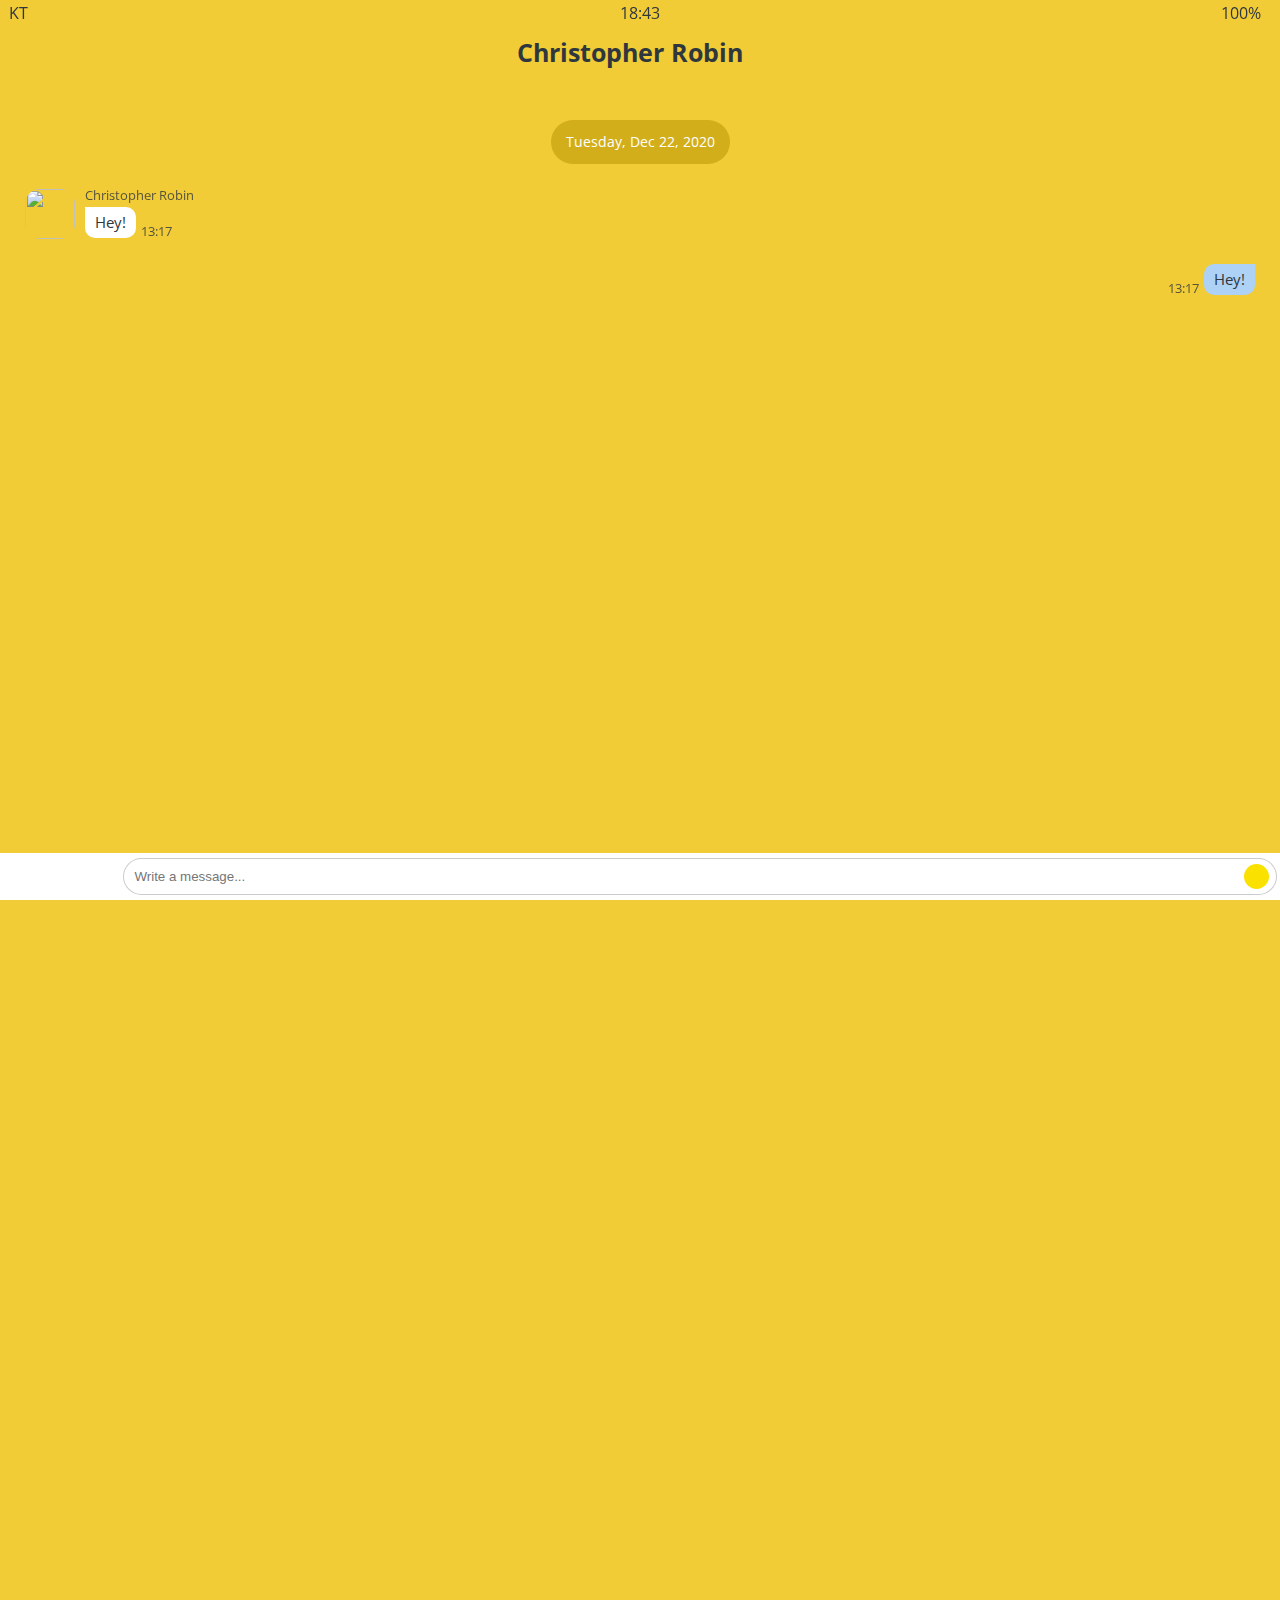
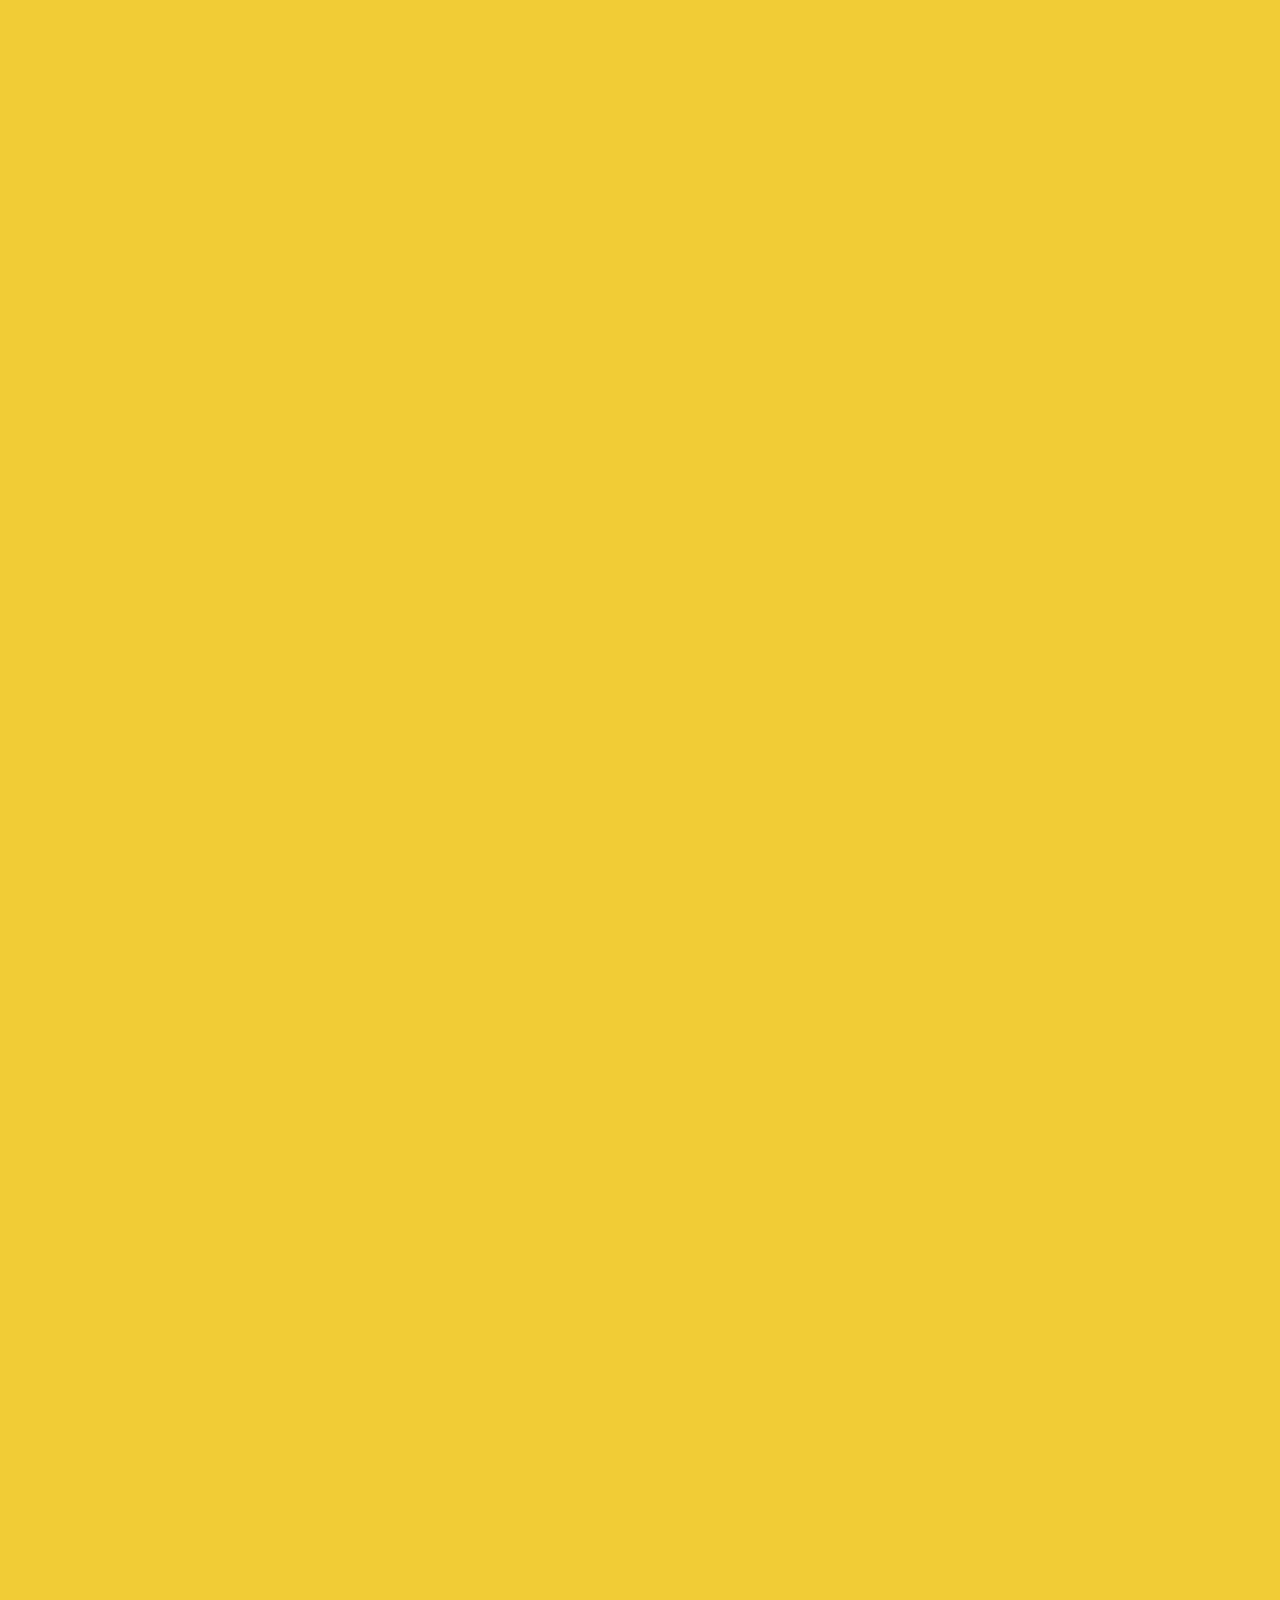
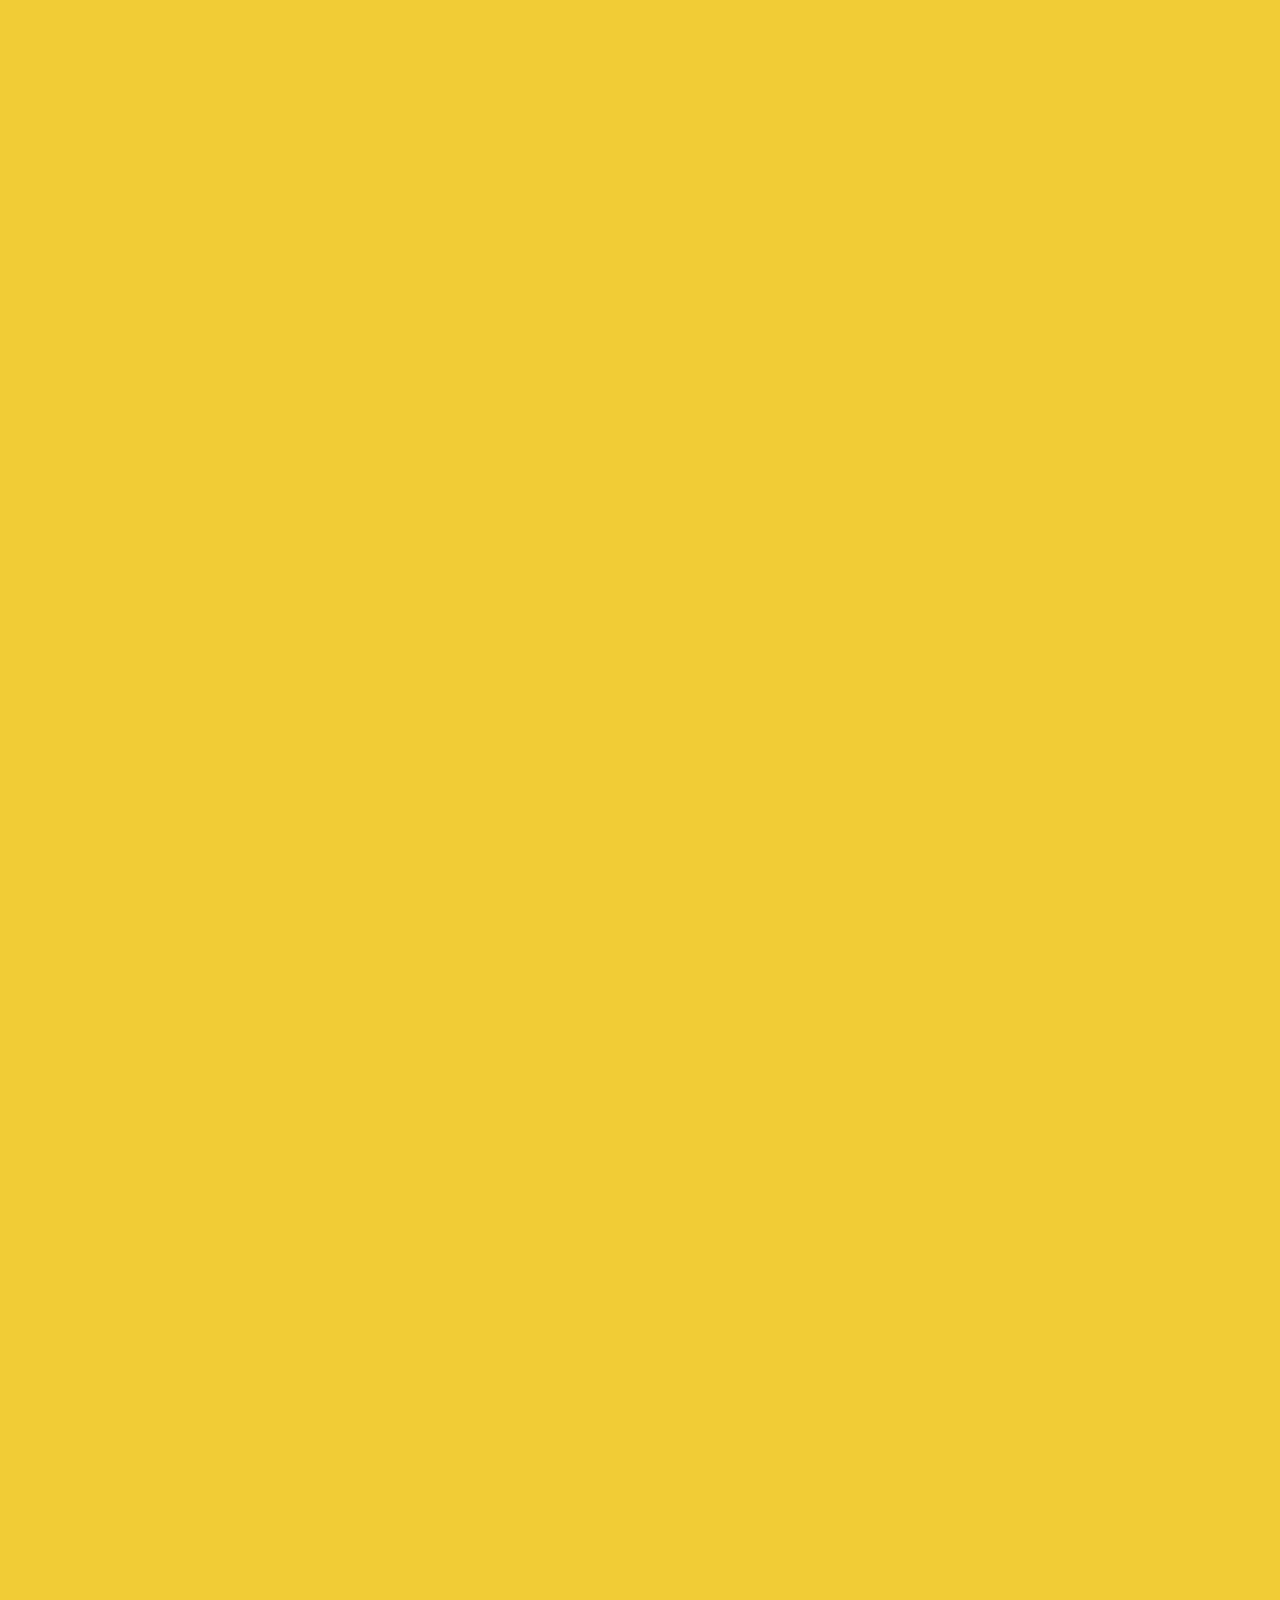
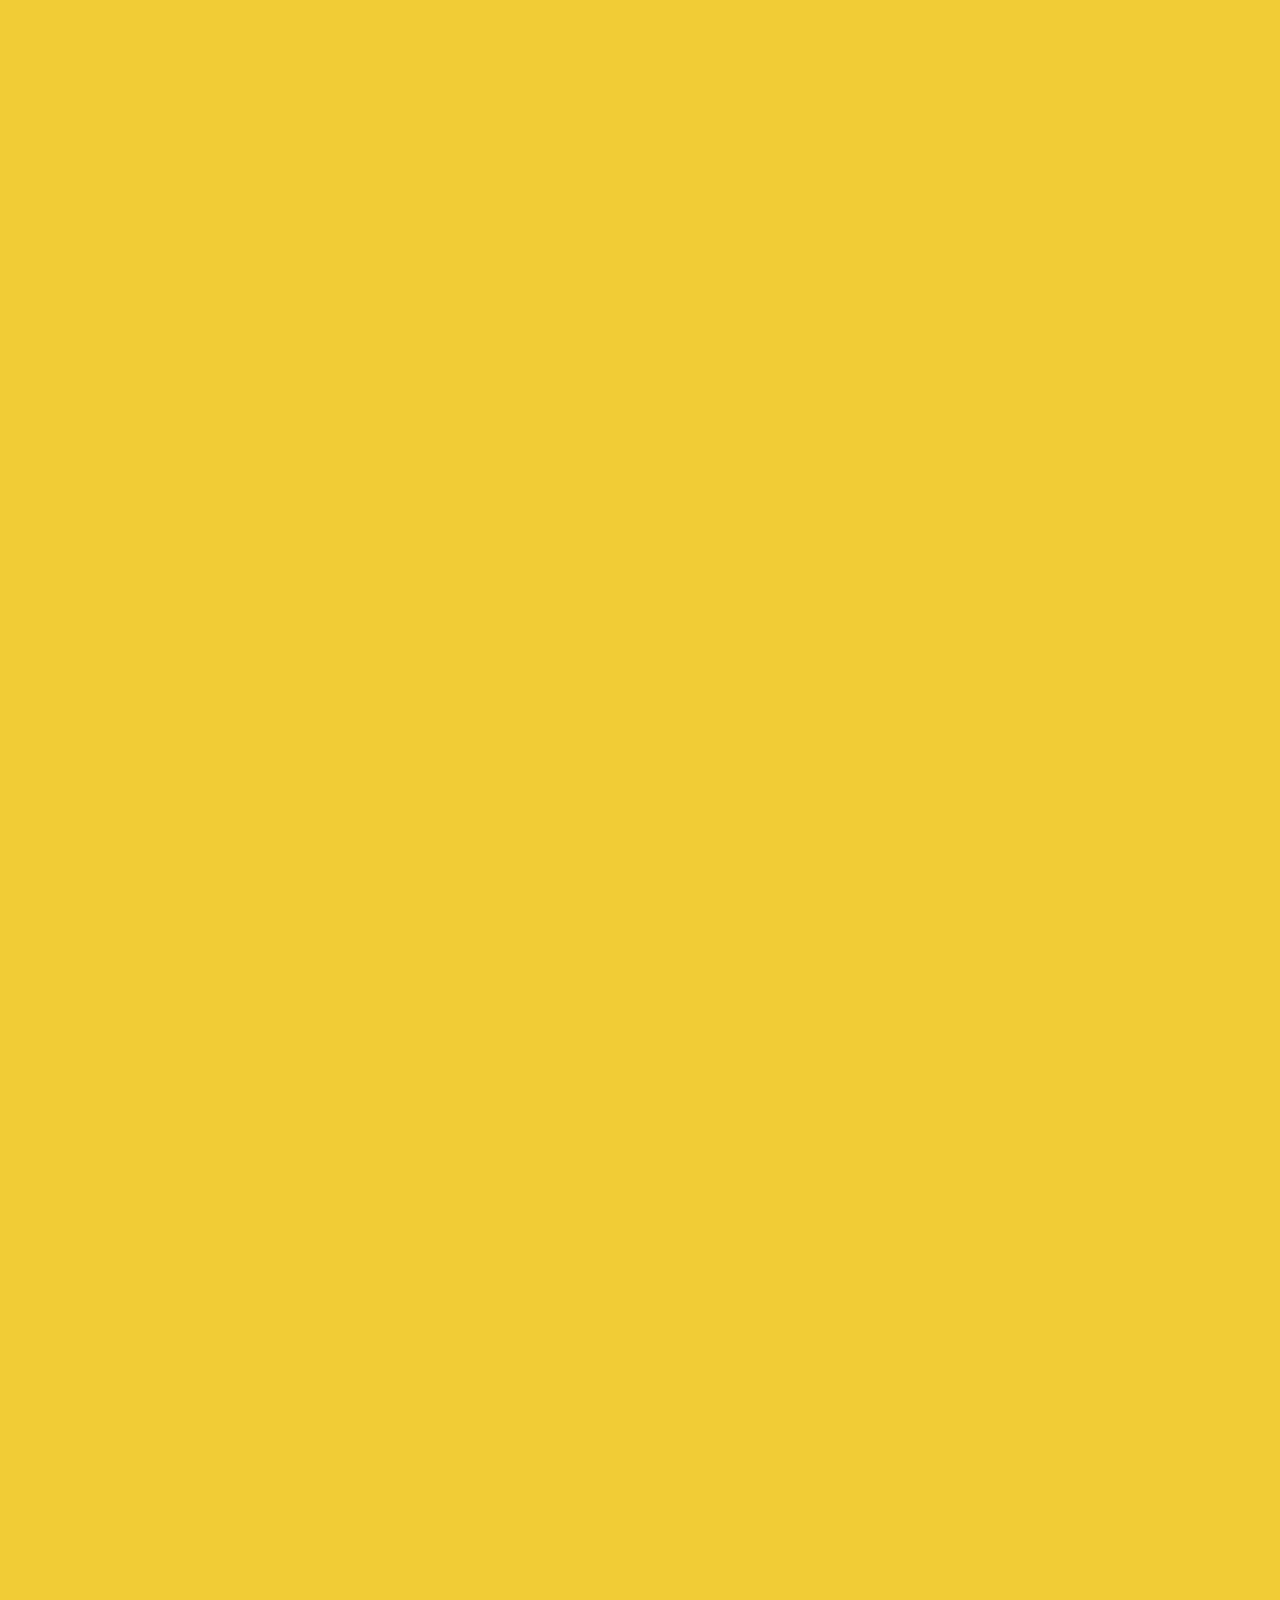
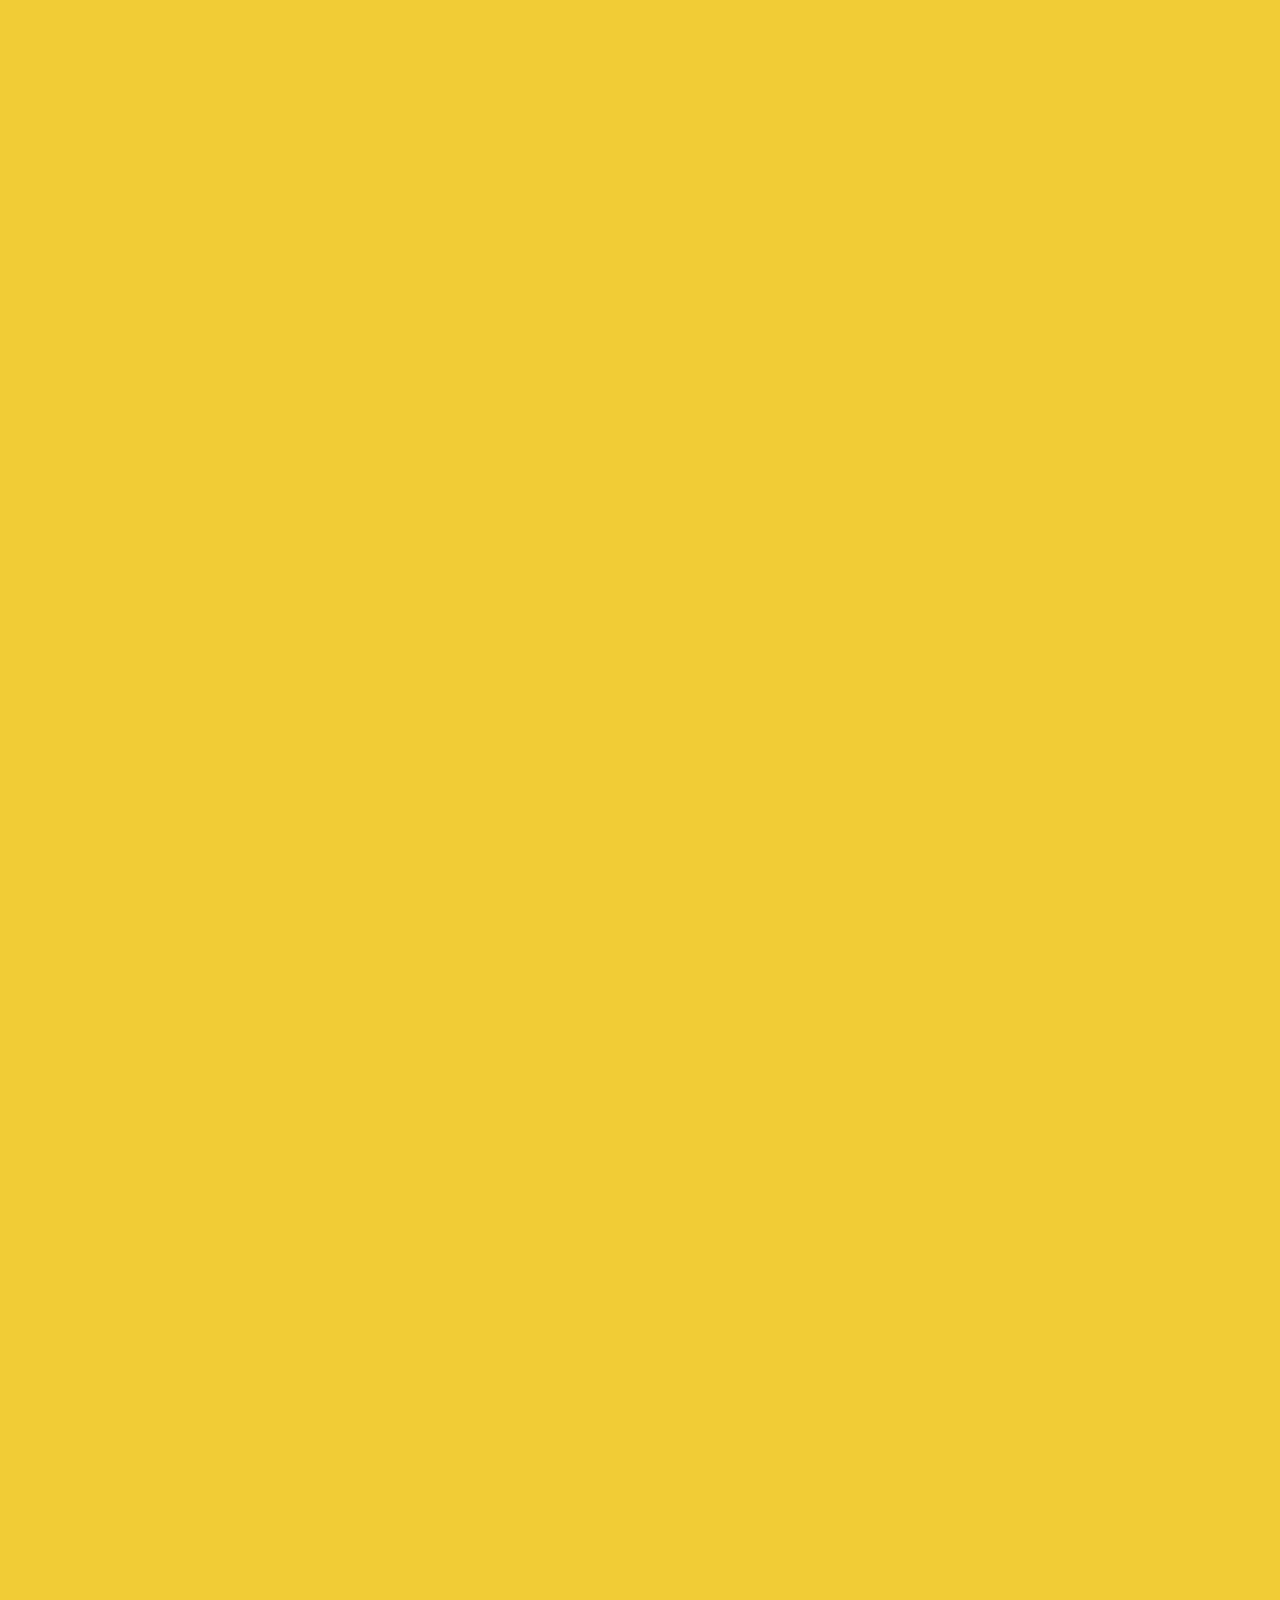
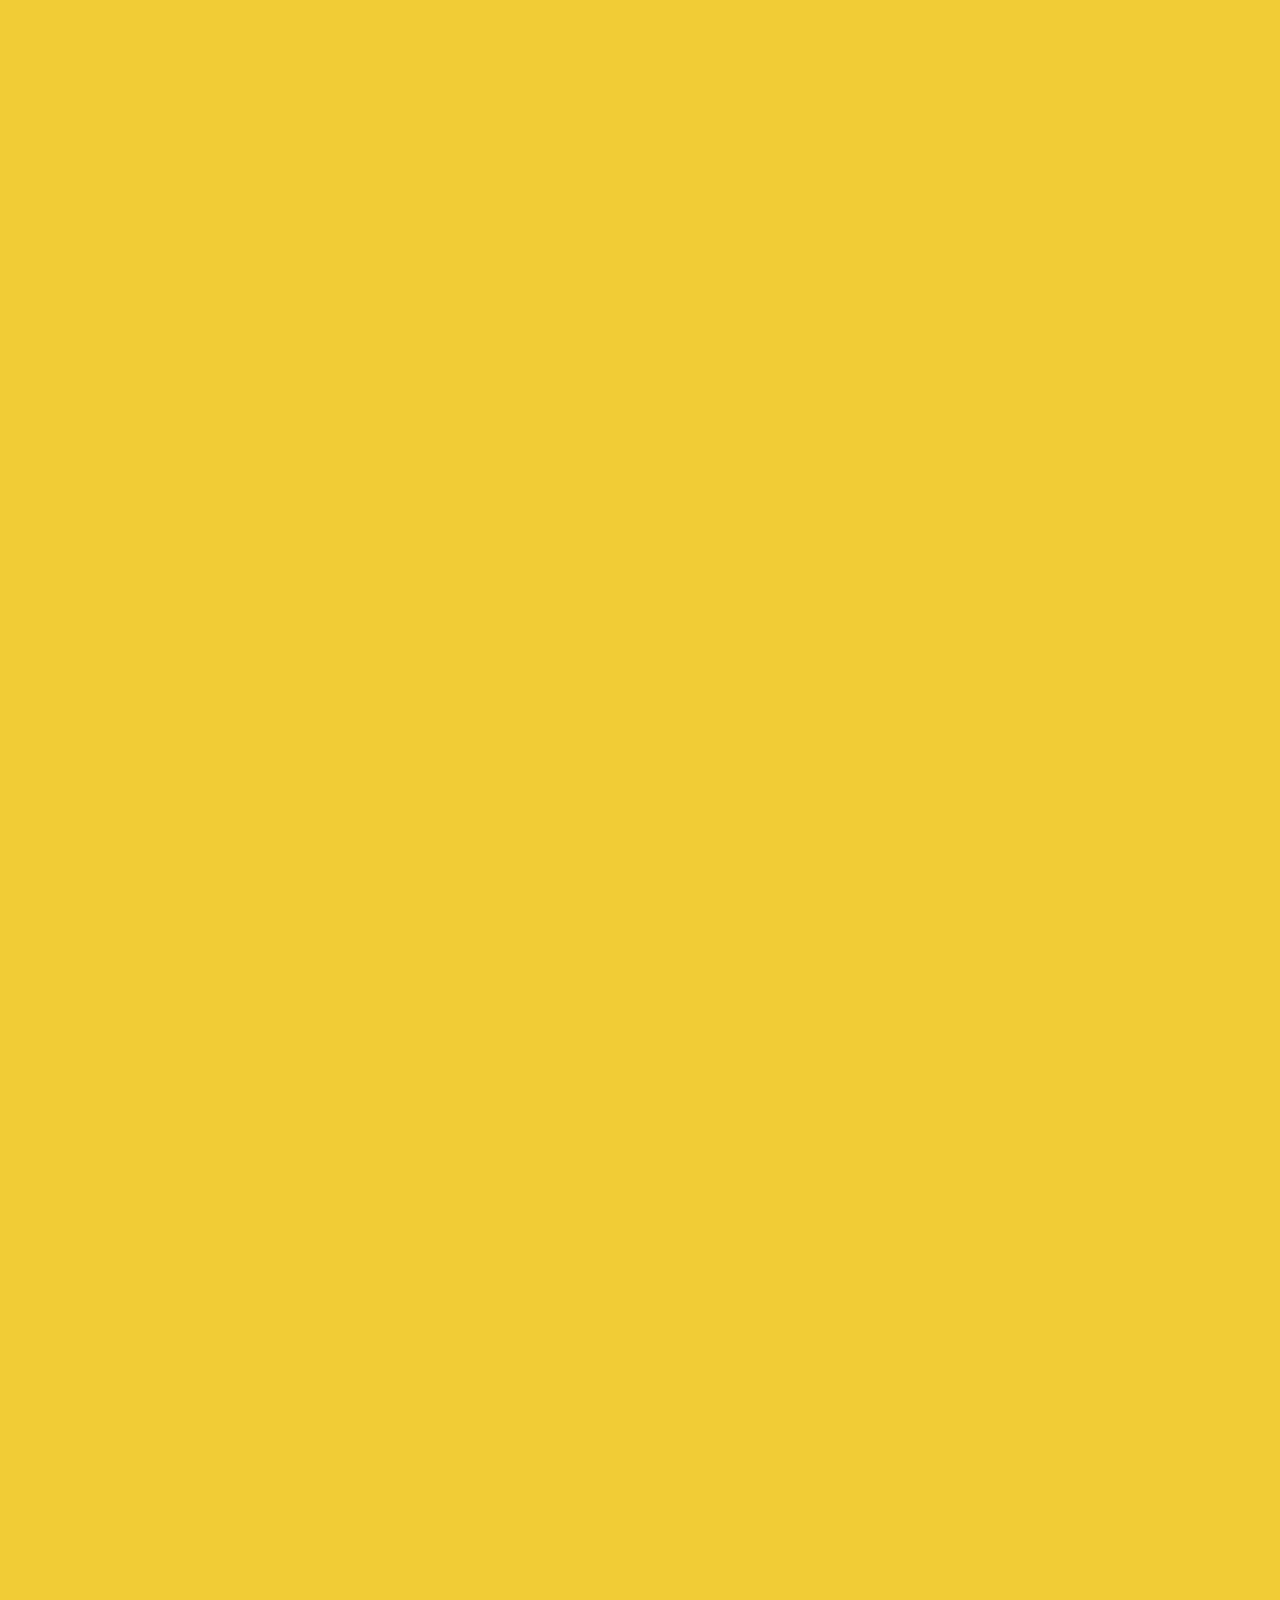
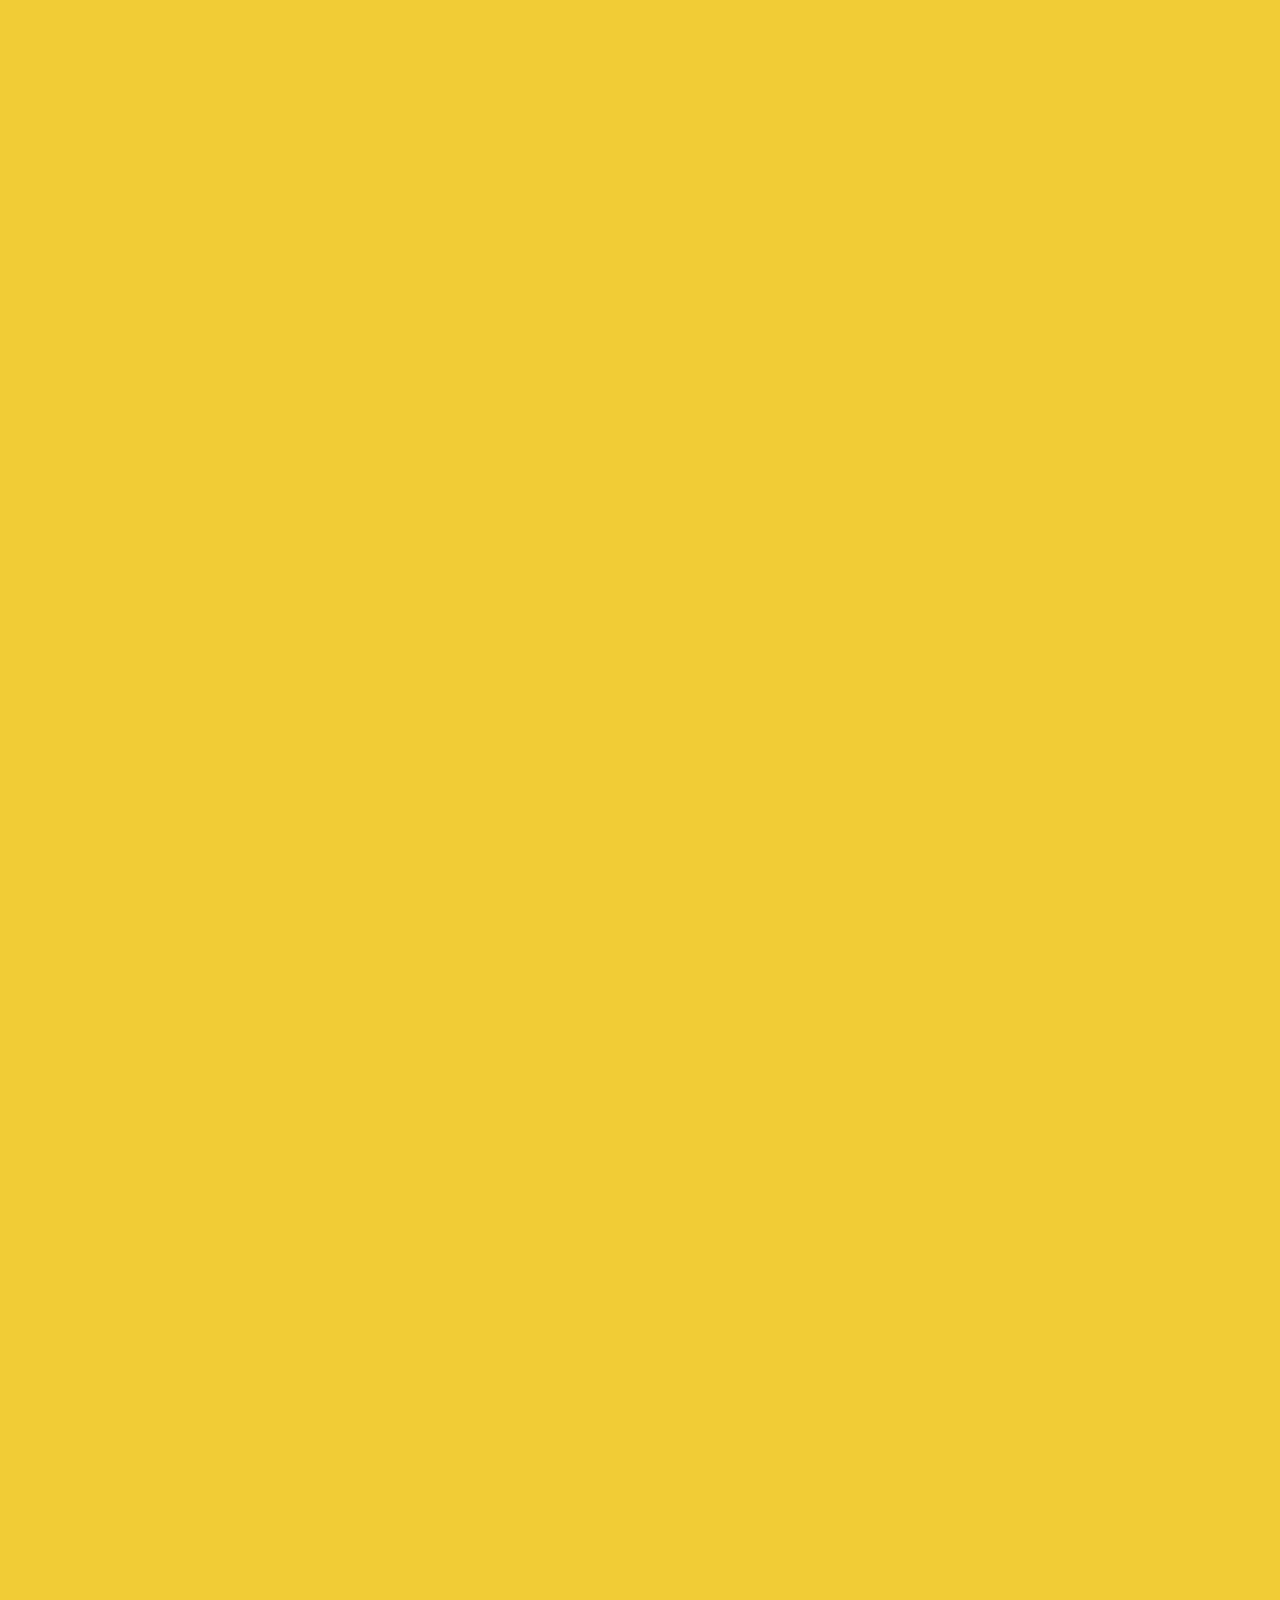
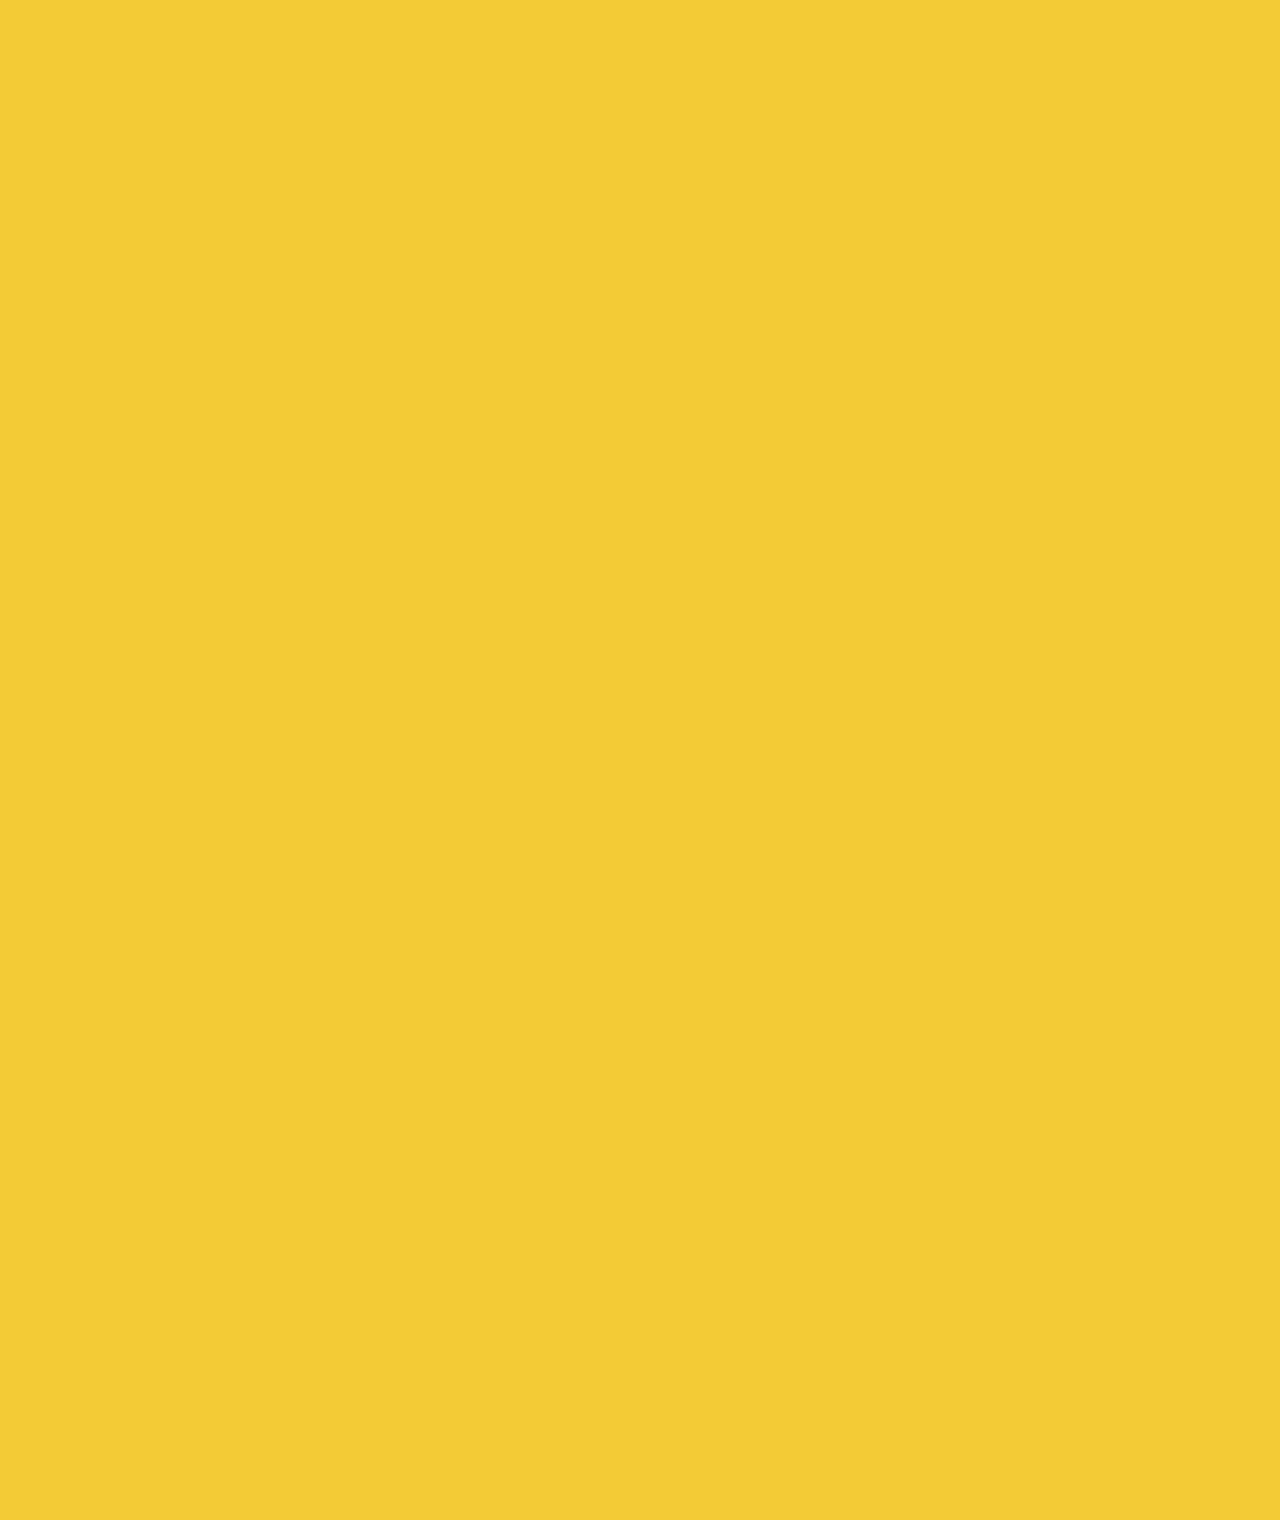
==== chat-robin.html @ b45714b9 "Configure the chat page" ====
<!DOCTYPE html>
<html lang="en">
  <head>
    <meta charset="UTF-8" />
    <meta name="viewport" content="width=device-width, initial-scale=1.0" />
    <link
      rel="stylesheet"
      href="https://use.fontawesome.com/releases/v5.15.1/css/all.css"
      integrity="sha384-vp86vTRFVJgpjF9jiIGPEEqYqlDwgyBgEF109VFjmqGmIY/Y4HV4d3Gp2irVfcrp"
      crossorigin="anonymous"
    />
    <link rel="stylesheet" href="css/styles.css" />
    <title>Chat w/ Christopger Robin - Kokoa Clone</title>
  </head>
  <body id="chat-screen">
    <div class="status-bar">
      <div class="status-bar__column">
        <span>KT</span>
        <i class="fas fa-wifi"></i>
      </div>
      <div class="status-bar__column">
        <span>18:43</span>
      </div>
      <div class="status-bar__column">
        <i class="fas fa-signal"></i>
        <span>100%</span>
        <i class="fas fa-battery-full"></i>
      </div>
    </div>

    <header class="alt-screen-header">
      <div class="alt-header__column">
        <a href="chats.html">
          <i class="fas fa-angle-left fa-2x"></i>
        </a>
      </div>
      <div class="alt-header__column">
        <h1 class="alt-header__title">Christopher Robin</h1>
      </div>
      <div class="alt-header__column">
        <span><i class="fas fa-search fa-lg"></i></span>
        <span><i class="fas fa-bars fa-lg"></i></span>
      </div>
    </header>

    <main class="main-screen main-chat">
      <div class="chat__timestamp">Tuesday, Dec 22, 2020</div>

      <div class="message-row">
        <img
          src="https://static.wikia.nocookie.net/disney/images/d/d5/Christopher_Robin_Pooh.jpg/revision/latest?cb=20160606191932"
        />
        <div class="message-row__content">
          <span class="message__author">Christopher Robin</span>
          <div class="message__info">
            <span class="message__bubble">Hey!</span>
            <span class="message__time">13:17</span>
          </div>
        </div>
      </div>

      <div class="message-row message-row--own">
        <div class="message-row__content">
          <div class="message__info">
            <span class="message__bubble">Hey!</span>
            <span class="message__time">13:17</span>
          </div>
        </div>
      </div>
    </main>

    <form class="reply">
      <div class="reply__column">
        <i class="far fa-plus-square fa-lg"></i>
      </div>
      <div class="reply__column">
        <input type="text" placeholder="Write a message..." />
        <i class="far fa-smile-wink fa-lg"></i>
        <button>
          <i class="fas fa-arrow-up"></i>
        </button>
      </div>
    </form>
  </body>
</html>
---- css/styles.css ----
@import url("https://fonts.googleapis.com/css2?family=Open+Sans:wght@400;600&700&display=swap");
@import "reset.css";
@import "variables.css";

/* Components */
@import "components/status-bar.css";
@import "components/screen-header.css";
@import "components/alt-screen-header.css";
@import "components/nav-bar.css";
@import "components/user-component.css";
@import "components/badge.css";
@import "components/icon-row.css";

/* Screens */
@import "screens/friends.css";
@import "screens/login.css";
@import "screens/find.css";
@import "screens/more.css";
@import "screens/settings.css";
@import "screens/chat.css";

body {
  color: #2e363e;
  font-family: "Open Sans", sans-serif;
}

.main-screen {
  padding: 0px var(--horizontal-space);
}
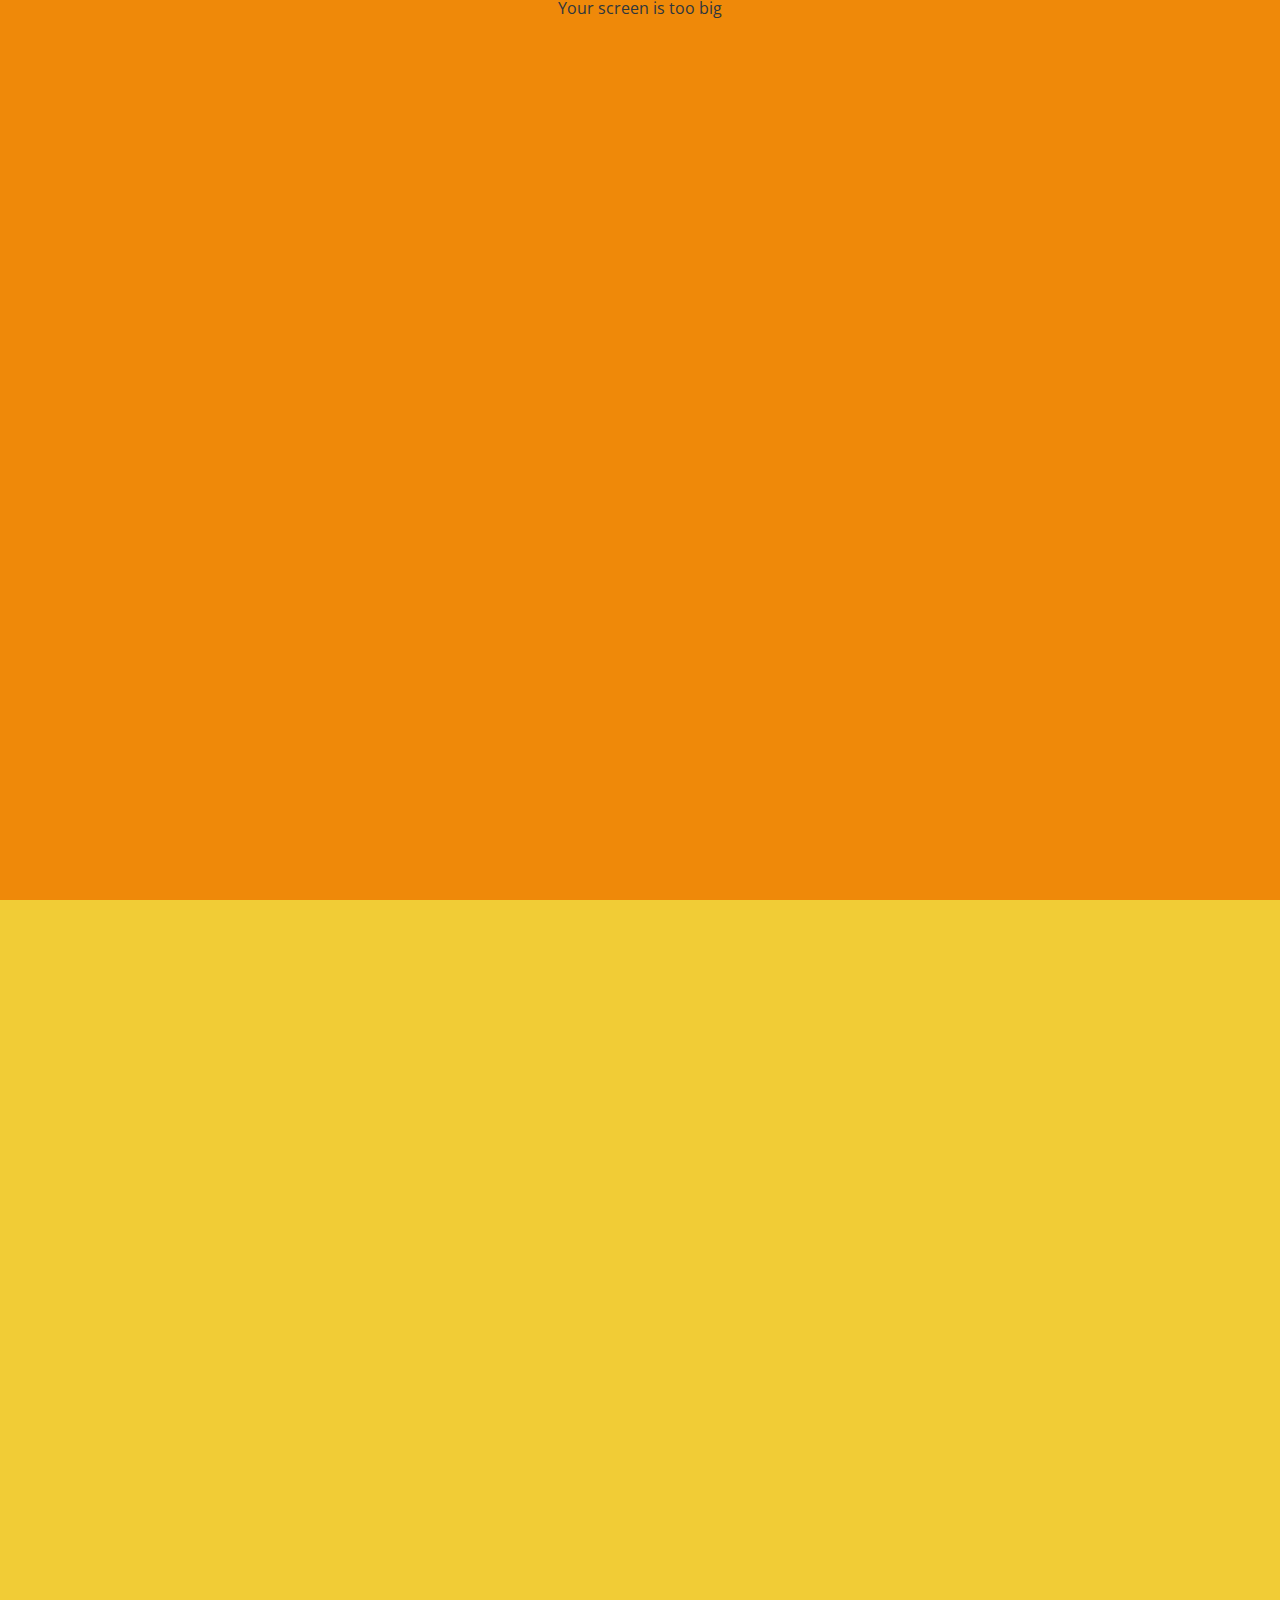
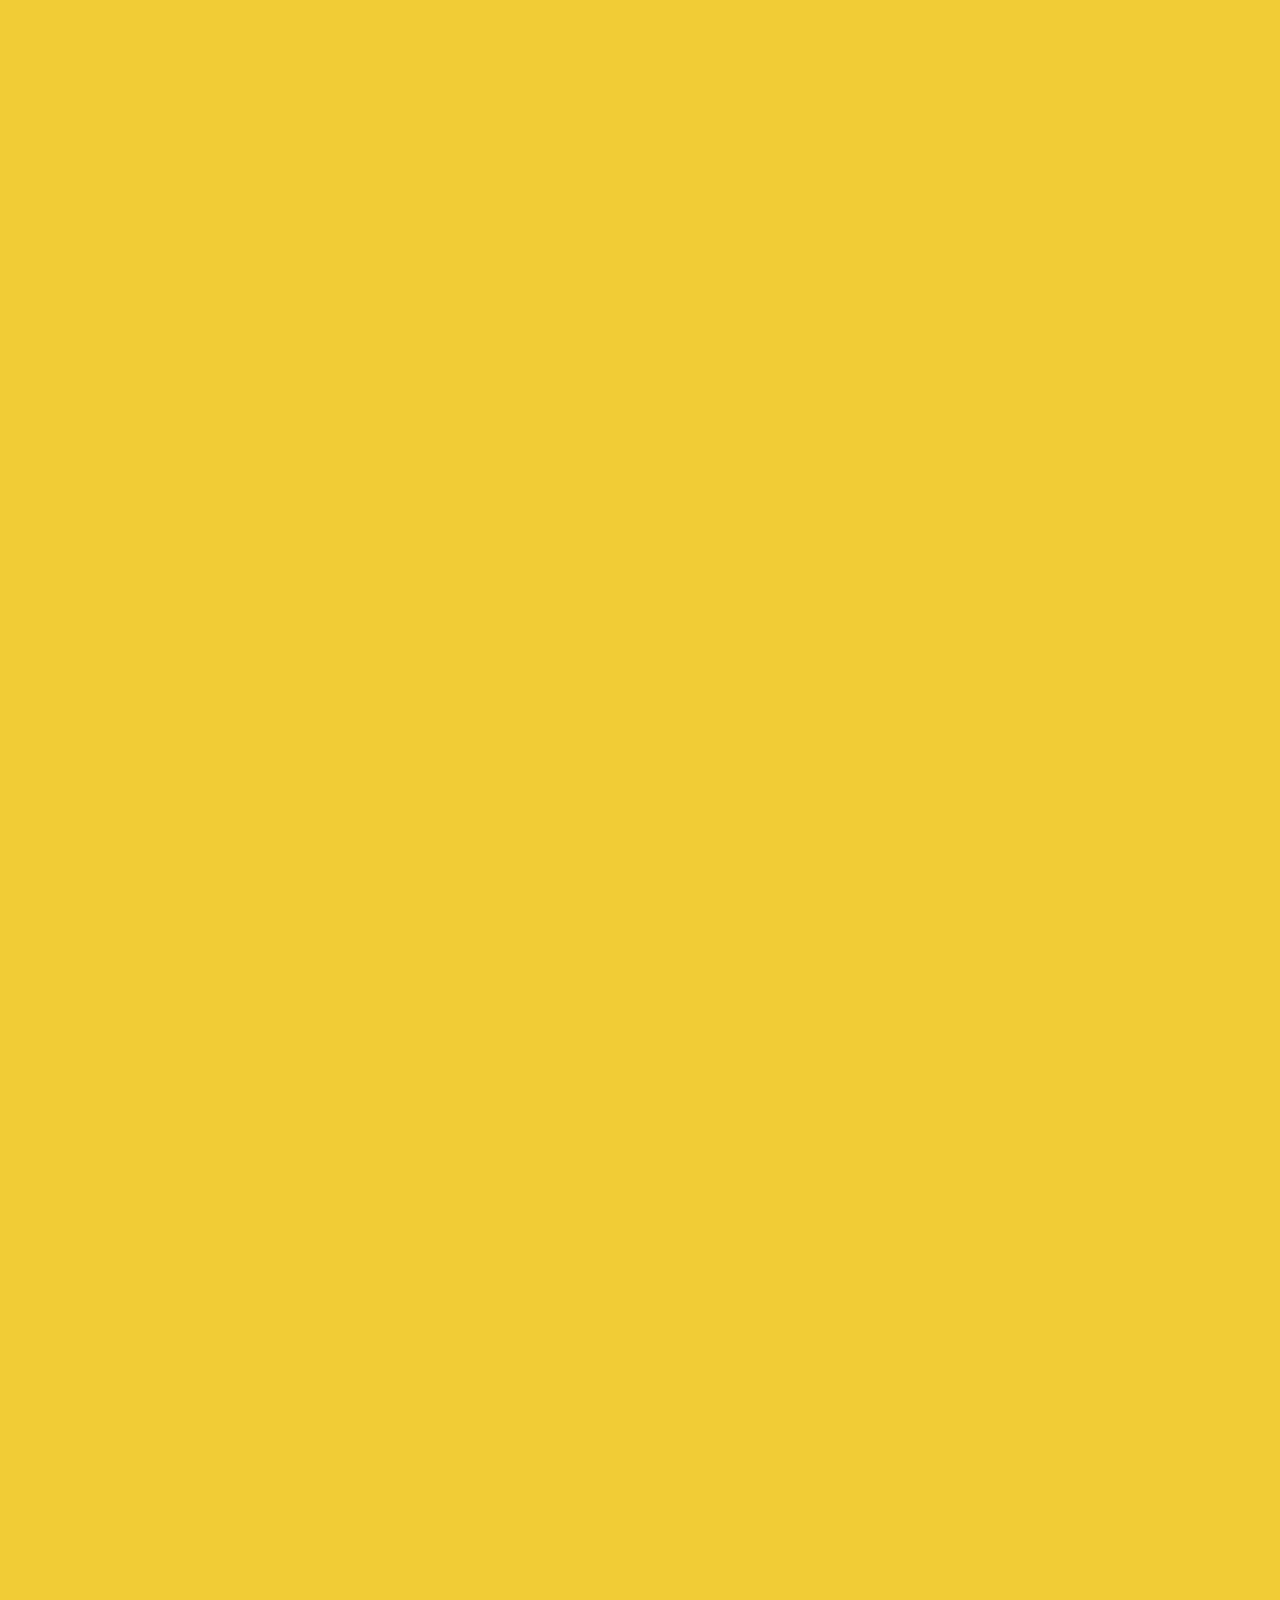
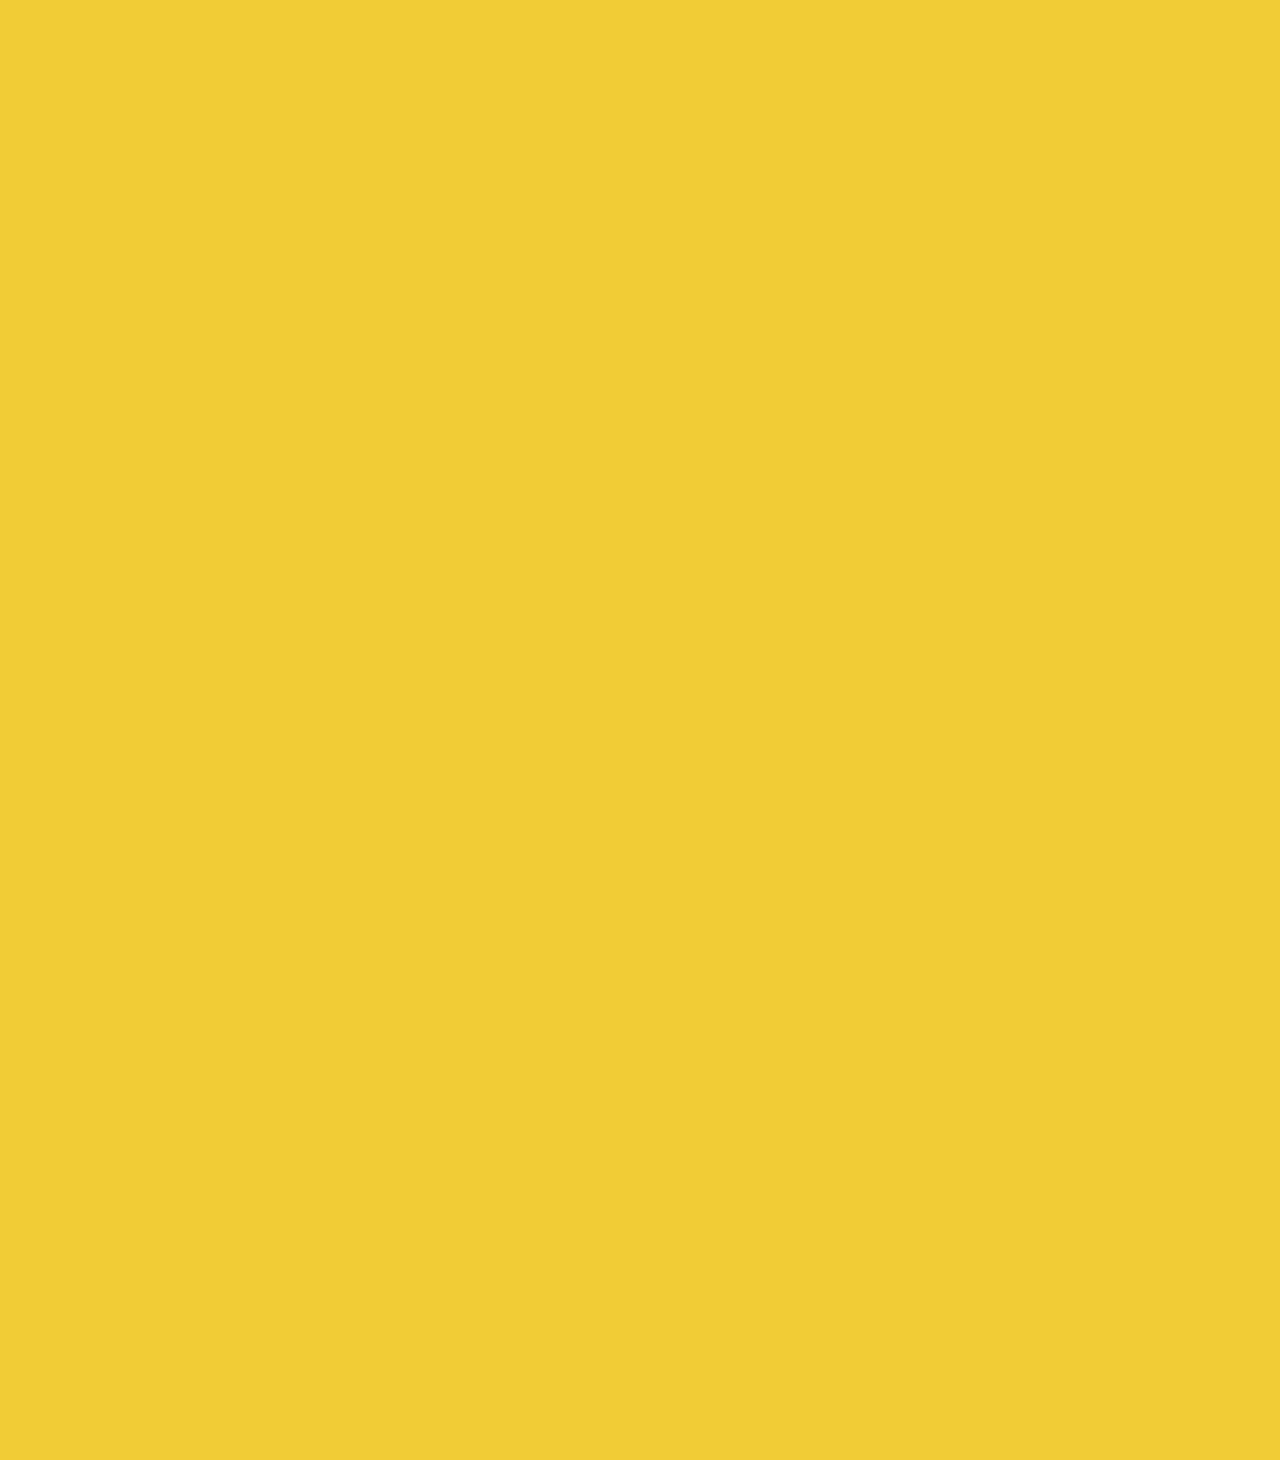
==== commit fe8a265a: "Add animations to the css files" ====
--- a/chat-robin.html
+++ b/chat-robin.html
@@ -53,7 +53,7 @@
         <div class="message-row__content">
           <span class="message__author">Christopher Robin</span>
           <div class="message__info">
-            <span class="message__bubble">Hey!</span>
+            <span class="message__bubble">Hey! what r u gonna do on Christmas day? </span>
             <span class="message__time">13:17</span>
           </div>
         </div>
@@ -62,11 +62,25 @@
       <div class="message-row message-row--own">
         <div class="message-row__content">
           <div class="message__info">
-            <span class="message__bubble">Hey!</span>
+            <span class="message__bubble">im gonna be at my granny's house!</span>
             <span class="message__time">13:17</span>
           </div>
         </div>
       </div>
+
+      <div class="message-row">
+        <img
+          src="https://static.wikia.nocookie.net/disney/images/d/d5/Christopher_Robin_Pooh.jpg/revision/latest?cb=20160606191932"
+        />
+        <div class="message-row__content">
+          <span class="message__author">Christopher Robin</span>
+          <div class="message__info">
+            <span class="message__bubble">GREATTTTT!:) </span>
+            <span class="message__time">13:19</span>
+          </div>
+        </div>
+      </div>
+
     </main>
 
     <form class="reply">
@@ -81,5 +95,9 @@
         </button>
       </div>
     </form>
+
+    <div id="no-mobile">
+      <span>Your screen is too big</span>
+    </div>
   </body>
 </html>
--- a/css/styles.css
+++ b/css/styles.css
@@ -10,6 +10,7 @@
 @import "components/user-component.css";
 @import "components/badge.css";
 @import "components/icon-row.css";
+@import "components/no-mobile.css";
 
 /* Screens */
 @import "screens/friends.css";
